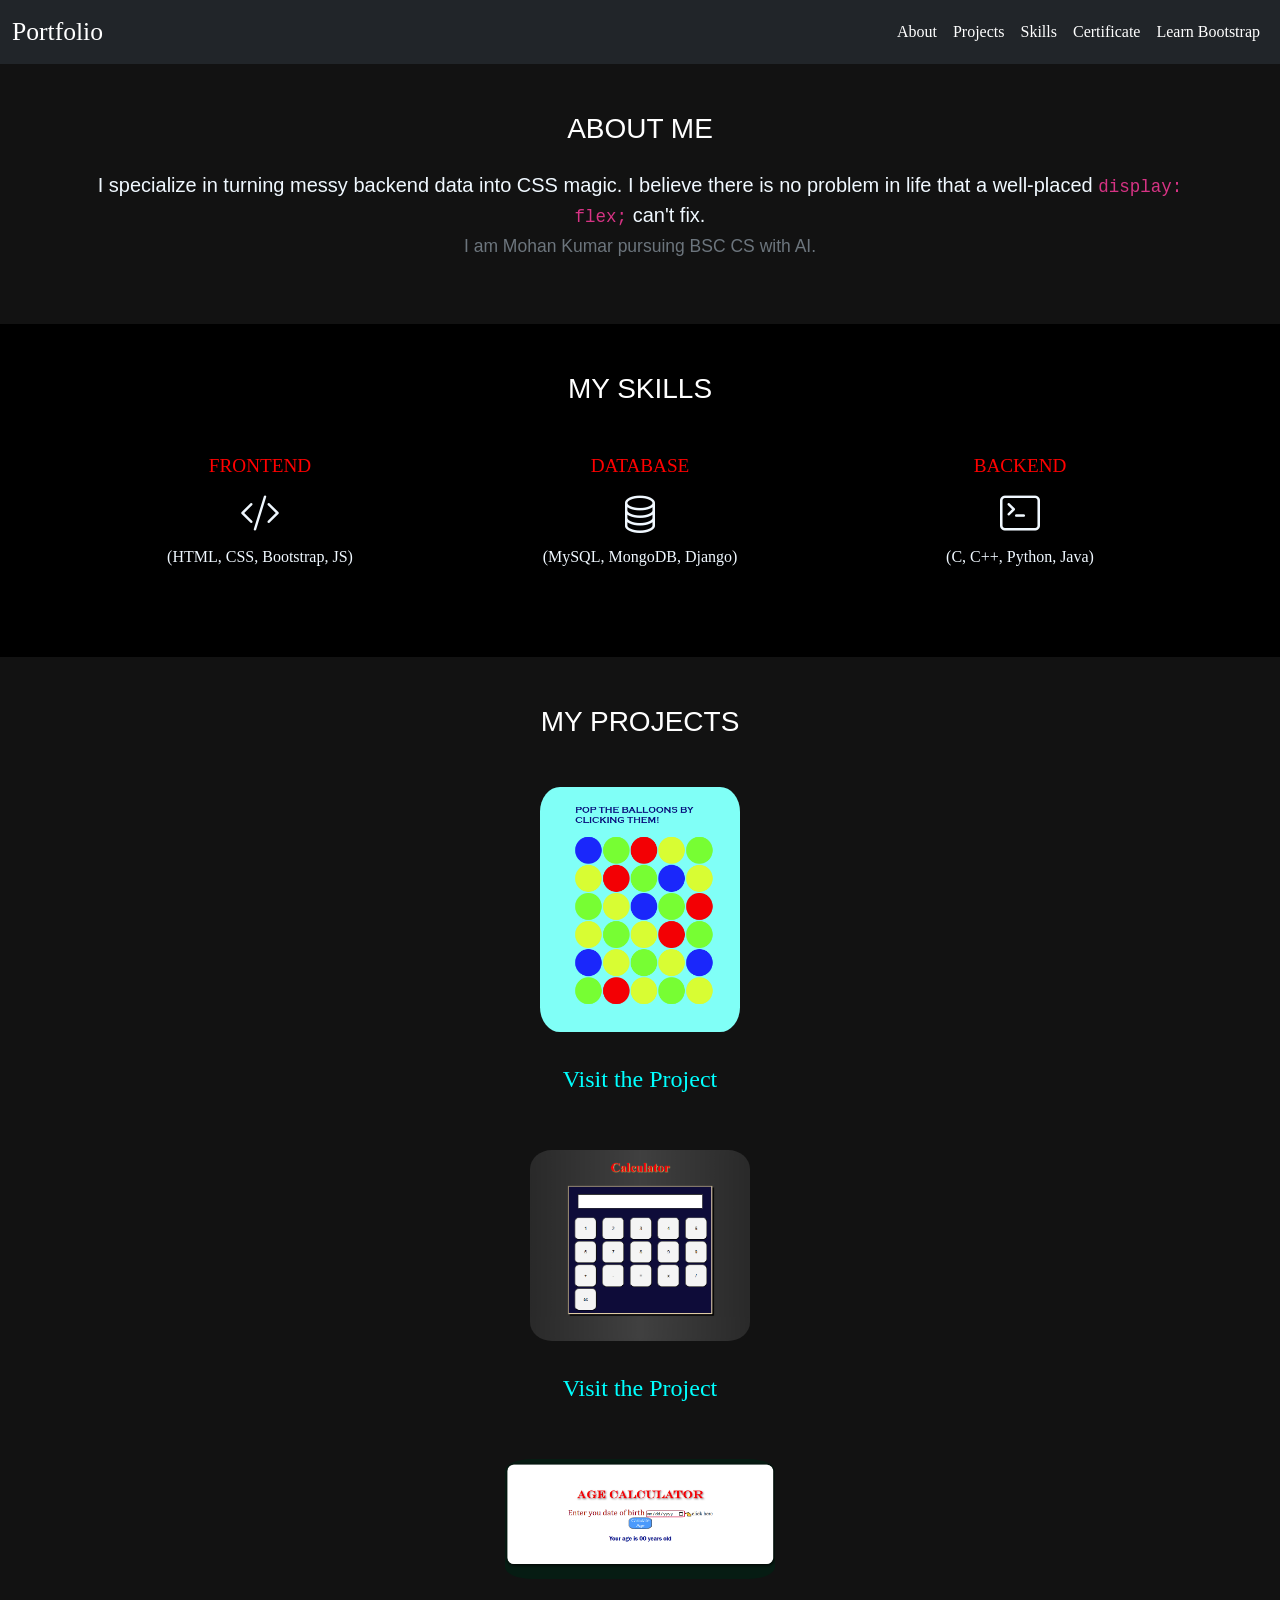
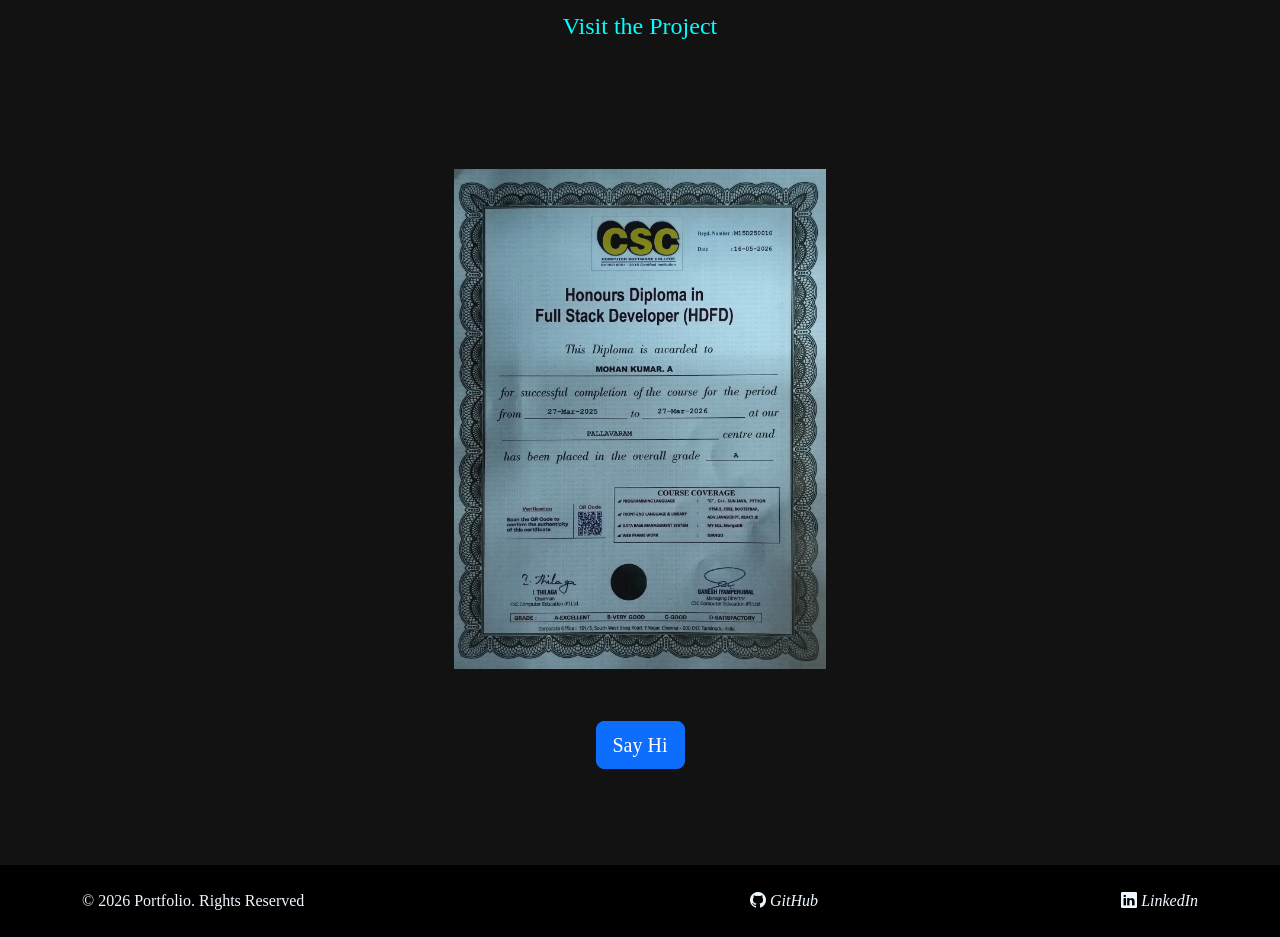
==== Portfolio.html @ 73efa067 "Update portfolio HTML structure and styles" ====
<!DOCTYPE html>
<html lang="en">
<head>
    <meta charset="UTF-8">
    <meta name="viewport" content="width=device-width, initial-scale=1.0">
    <title>Mohan Kumar | Portfolio</title>
      
    <link href="https://cdn.jsdelivr.net/npm/bootstrap@5.3.0-alpha3/dist/css/bootstrap.min.css" rel="stylesheet">
    <link rel="stylesheet" href="https://cdn.jsdelivr.net/npm/bootstrap-icons@1.10.5/font/bootstrap-icons.css">
    <style>
        body { background-color: #121212; color: aliceblue; font-family: 'Times New Roman', serif; }
        nav{
            background-image:linear-gradient(#000000);
        }
        #brand{
            font-size: 1.6rem !important;
        }
        #navbarNav .nav-link {
    color: white !important;
    transition:background-color 0.3s ease;
}
        #navbarNav li:hover {
    transform: translateY(-2px);
    
    background-color: #ff0000; 
    box-shadow: #ff0000 0px 0px 20px ;
    
    color: red;
}
        /* Typography */
        .section-title { font-family: 'Lucida Fax', sans-serif; color: white; transition: 0.3s; }
        .section-title:hover { color: #ff0000; }
        #cont { font-family: 'Franklin Gothic', sans-serif; }
        #type { color: red; font-size: larger; }
        
        /* Sections */
        #sk { background-color: #000000; }
        footer { background-color: black; color: aliceblue; }
        
        /* Projects & Images */
        .mb-5 img { border-radius: 10%; transition: transform 0.2s ease-in; max-width: 100%; height: auto; }
        img:hover { transform: scale(1.05); box-shadow: 2px 2px 10px red; }
        #pr1 { max-width: 200px; }
        #pr2 { max-width: 220px; }
        #pr3 { max-width: 340px; height: 120px; }

        #symbol:hover { text-shadow: 2px 2px 10px red; cursor: pointer; }
        
        #link { 
            text-decoration: none; color: aqua; font-size: x-large; 
            padding: 5px 10px; display: inline-block;
           
        }

        #link:hover{
            transition: animation 1s;
            animation: spin 500ms infinite linear;
            border-radius: 4s0%;
        }
        @keyframes spin {
           0%{border-top: 2px solid red;
            border-right: transparent;
            border-bottom: transparent;
            border-left: transparent;}
           20%{border-top: 2px solid red;
            border-right: transparent;
            border-bottom: transparent;
            border-left: transparent;}
           40%{border-top: transparent;
            border-right: 2px solid red;
            border-bottom: transparent;
            border-left: transparent;}
           60%{border-top: transparent;
            border-right: transparent;
            border-bottom:2px solid red;
            border-left: transparent;}
           80%{border-top: transparent;
            border-right: transparent;
            border-bottom: transparent;
            border-left:2px solid red;}
           100%{border-top: 2px solid red;
            border-right: transparent;
            border-bottom: transparent;
            border-left: transparent;}}
        #back {
            
            width: 45px;
            height: 45px;
            font-size: 28px;
            color: red;
            transition: 0.3s ease;
            text-decoration: none;
        }


#back:hover {
    color: white;
    transform: scale(1.2);
    text-shadow: 0 0 10px red;
}
#btt:hover{
    
box-shadow: 1px 1px 10px red !important;
}

        #model_head { color: rgb(255, 0, 0); }

#c-bar{
    border-color: #ff0000 !important;
    background-color: aliceblue !important;
    color: red !important;
}
#form{
    
    animation: shadow 4.5s infinite linear;
}
@keyframes shadow{
    0%{
        box-shadow:0px -6px 10px red ;
    }
    30%{
        box-shadow:6px 0px 10px red ;
    }
    60%{
        box-shadow:0px 6px 10px red ;
    }
    90%{
        box-shadow:-6px 0px 10px red ;
    }
    100%{
        box-shadow:0px -6px 10px red ;
    }
}

#img_fullstack{
    transition: transform 0.2s ease-in;
    height: 500px;
    max-width: auto;
}

    </style>
</head>
<body>

    <nav class="navbar navbar-expand-lg navbar-dark bg-dark">
        <div class="container-fluid">
            <a id="brand" class="navbar-brand" href="#">Portfolio</a>
            <button class="navbar-toggler" type="button" data-bs-toggle="collapse" data-bs-target="#navbarNav">
                <span class="navbar-toggler-icon"></span>
            </button>
            <div class="collapse navbar-collapse" id="navbarNav">
                <!-- ms-auto pushes links to the right -->
                <ul class="navbar-nav ms-auto">
                    <li class="nav-item"><a class="nav-link" href="#about">About</a></li>
                    <li class="nav-item"><a class="nav-link" href="#my portfolio">Projects</a></li>
                    <li class="nav-item"><a class="nav-link" href="#sk">Skills</a></li>
                    <li class="nav-item"><a href="#img_fullstack" class="nav-link">Certificate</a></li>
                    <li class="nav-item"><a class="nav-link" href="https://www.w3schools.com" target="_blank">Learn Bootstrap</a></li>
                    
                </ul>
            </div>
        </div>
    </nav>

    <!-- About Section -->
    <section id="about" class="py-5 text-center">
        <div class="container">
            <h3 class="section-title mb-4">ABOUT ME</h3>
            <p id="cont" class="lead">
                I specialize in turning messy backend data into CSS magic. I believe there is no problem in life that a well-placed <code>display: flex;</code> can't fix.<br>
                <small class="text-secondary">I am Mohan Kumar pursuing BSC CS with AI.</small>
            </p>
        </div>
    </section>

    <!-- Skills Section -->
    <section id="sk" class="py-5 text-center">
        <div class="container">
            <h3 class="section-title mb-5">MY SKILLS</h3>
            <div class="row">
                <div class="col-md-4 mb-4">
                    <h4 id="type">FRONTEND</h4>
                    <i id="symbol" class="bi bi-code-slash" style="font-size: 40px;"></i>
                    <p>(HTML, CSS, Bootstrap, JS)</p>
                </div>
                <div class="col-md-4 mb-4">
                    <h4 id="type">DATABASE</h4>
                    <i id="symbol" class="bi bi-database" style="font-size: 40px;"></i>
                    <p>(MySQL, MongoDB, Django)</p>
                </div>
                <div class="col-md-4 mb-4">
                    <h4 id="type">BACKEND</h4>
                    <i id="symbol" class="bi bi-terminal" style="font-size: 40px"></i>
                    <p>(C, C++, Python, Java)</p>
                </div>
            </div>
        </div>
    </section>

    <!-- Projects Section -->
    <section id="my portfolio" class="py-5 text-center">
        <div class="container">
            <h3 class="section-title mb-5">MY PROJECTS</h3>
            <div class="mb-5">
                <img id="pr1" src="new_pro/pop.png" alt="project1"><br><br>
                <a id="link" href="https://prajen-kumar.github.io/DEMO/new_pro/pop_project/loader.html">Visit the Project</a>
            </div>
            <div class="mb-5">
                <img id="pr2" src="new_pro/calc.png" alt="project2"><br><br>
                <a id="link" href="https://prajen-kumar.github.io/DEMO/new_pro/calc_project/calculator.html">Visit the Project</a>
            </div>
            <div class="mb-5">
                <img id="pr3" src="new_pro/age.png" alt="project3"><br><br>
                <a id="link" href="https://prajen-kumar.github.io/DEMO/new_pro/agecalc_project/agecalc.html">Visit the Project</a>
            </div>
        </div><br>
    </section>
    <section id="certi" class="text-center">
        <div class="container">
            <div class="mb-1">
                <img id="img_fullstack" src="img/M15D250010.jpg" alt="certificate " srcset="">
            </div>
        </div>
    </section>
        
    <div class="text-center py-5">
        <button id="btt" class="btn btn-primary btn-lg" data-bs-toggle="modal" data-bs-target="#Mymod">Say Hi</button>
    </div>

    <!-- Contact Modal -->
    <div  class="modal fade" id="Mymod" tabindex="-1">
        <div id="form" class="modal-dialog">
            <div class="modal-content bg-dark text-white border-danger">
                <div class="modal-header border-secondary">
                    <h4 id="model_head" >Contact Me</h4>
                    <button class="btn-close btn-close-white" data-bs-dismiss="modal"></button>
                </div>
                <div  class="modal-body">
                    <form action="https://usebasin.com/f/142233ae8b2a" method="POST">
     <div class="mb-3"><input id="c-bar" class="form-control bg-secondary text-white border-0" type="text" name="user_name" placeholder="Your Name" required></div>
    <div class="mb-3"> <input id="c-bar" class="form-control bg-secondary text-white border-0" type="email" name="user_email" placeholder="Email id" required></div>
     <div class="mb-3"><input id="c-bar" class="form-control bg-secondary text-white border-0" type="text" name="message" placeholder="message" required></div>
    <button id="s-btt" type="submit" class="btn btn-danger w-80">Submit</button>
</form>     
                </div>
            </div>
        </div>
    </div>
   
    <footer class="py-4 mt-5">
        <div class="container">
            <div class="row align-items-center">
                <p class="col-md-4 mb-0 text-md-start">&copy; 2026 Portfolio. Rights Reserved</p>
                <div class="col-md-4 text-end"><a class="nav-link" href="https://www.github.com/prajen-kumar" target="_blank"><i class="bi bi-github"> GitHub</i></a></div>
                <div class="col-md-4 text-md-end"><a class="nav-link" href="https://www.linkedin.com/in/mohan-kumar-7604b2383?utm_source=share_via&utm_content=profile&utm_medium=member_android" target=""><i class="bi bi-linkedin"> LinkedIn</i></a></div>
            </div>
        </div>
    </footer>
       
    <script src="https://cdn.jsdelivr.net/npm/bootstrap@5.3.0-alpha3/dist/js/bootstrap.bundle.min.js"></script>
</body>
</html>
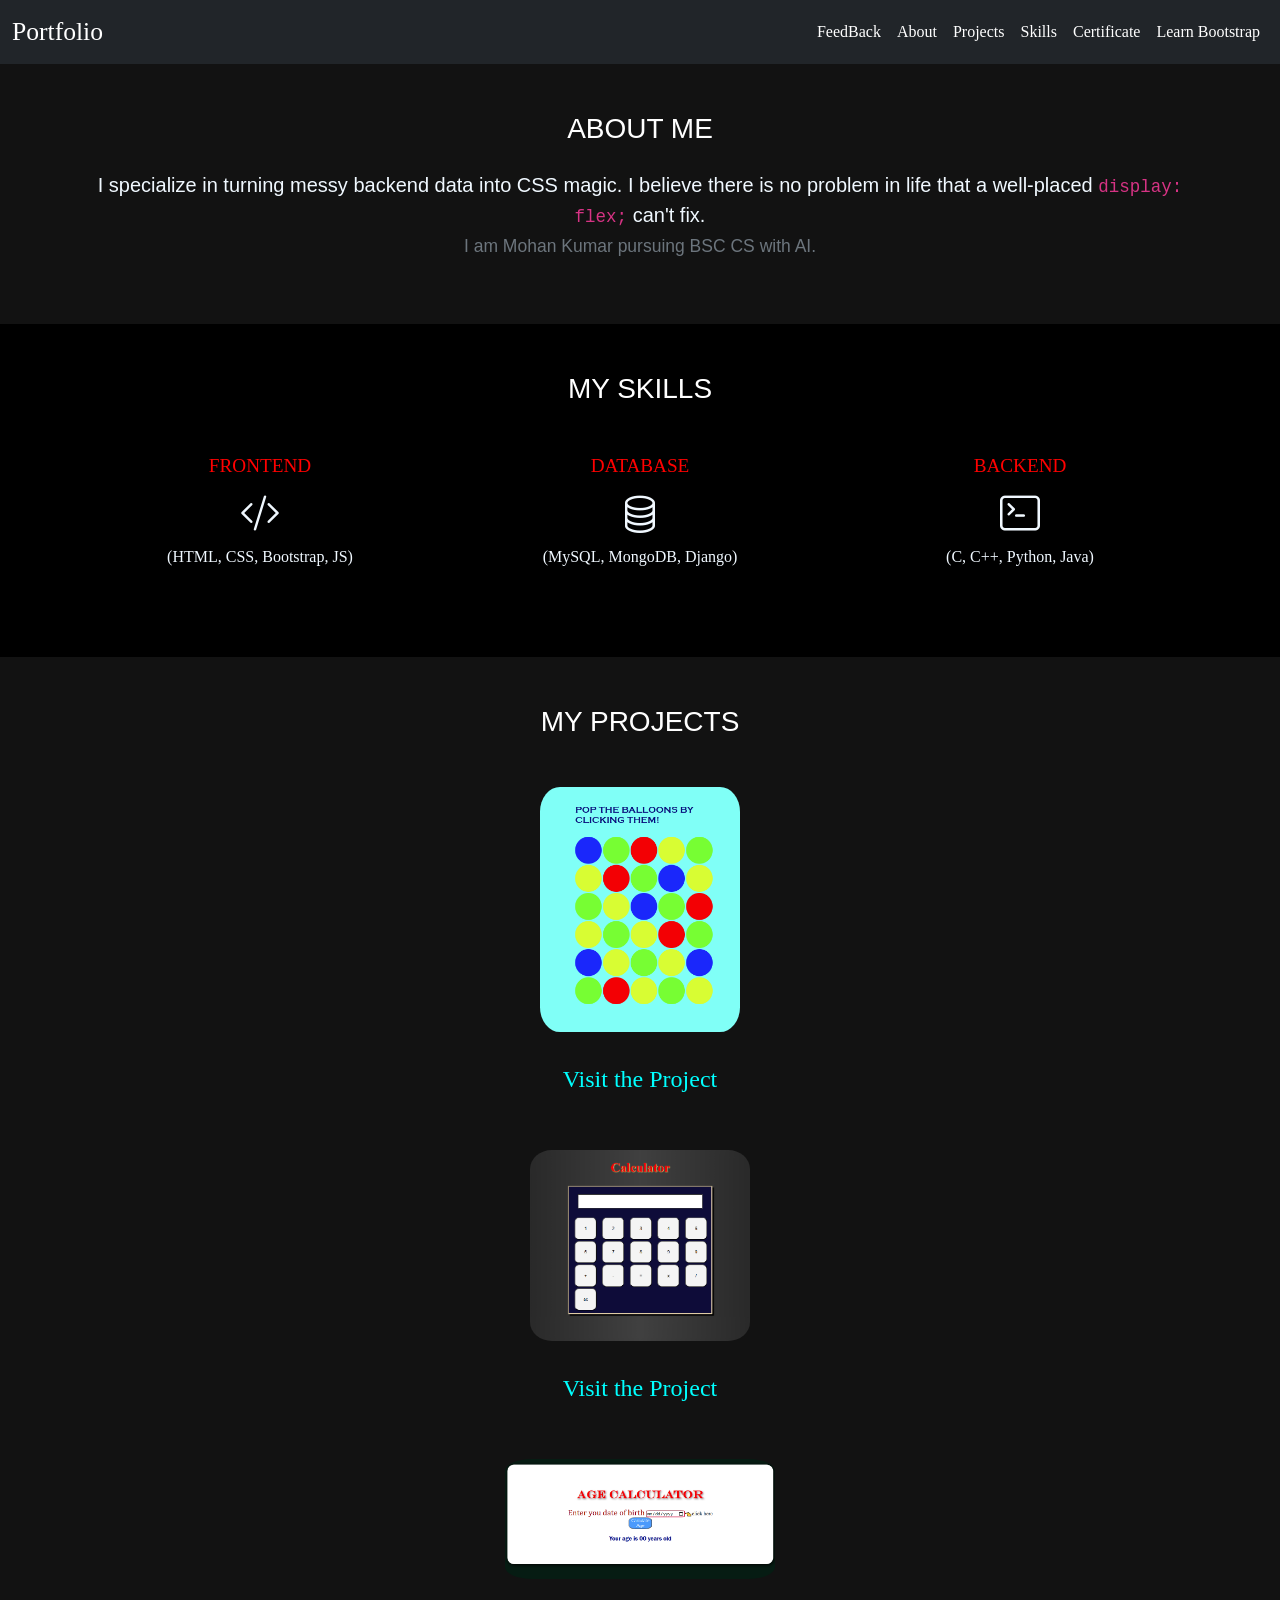
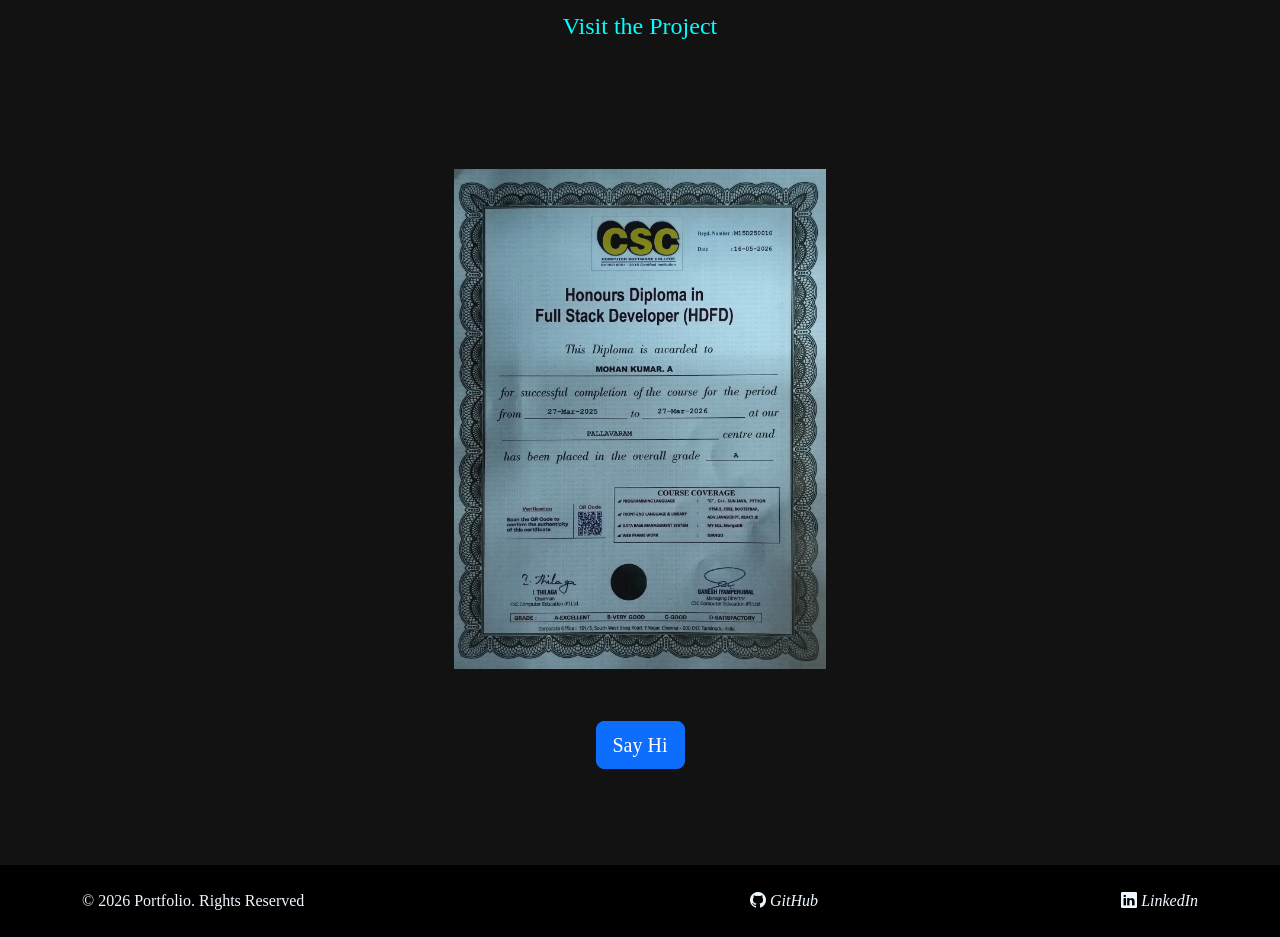
==== commit 327f900f: "Update Portfolio.html" ====
--- a/Portfolio.html
+++ b/Portfolio.html
@@ -44,44 +44,58 @@
         #pr2 { max-width: 220px; }
         #pr3 { max-width: 340px; height: 120px; }
 
-        #symbol:hover { text-shadow: 2px 2px 10px red; cursor: pointer; }
-        
-        #link { 
-            text-decoration: none; color: aqua; font-size: x-large; 
-            padding: 5px 10px; display: inline-block;
-           
-        }
-
-        #link:hover{
-            transition: animation 1s;
-            animation: spin 500ms infinite linear;
-            border-radius: 4s0%;
-        }
-        @keyframes spin {
-           0%{border-top: 2px solid red;
-            border-right: transparent;
-            border-bottom: transparent;
-            border-left: transparent;}
-           20%{border-top: 2px solid red;
-            border-right: transparent;
-            border-bottom: transparent;
-            border-left: transparent;}
-           40%{border-top: transparent;
-            border-right: 2px solid red;
-            border-bottom: transparent;
-            border-left: transparent;}
-           60%{border-top: transparent;
-            border-right: transparent;
-            border-bottom:2px solid red;
-            border-left: transparent;}
-           80%{border-top: transparent;
-            border-right: transparent;
-            border-bottom: transparent;
-            border-left:2px solid red;}
-           100%{border-top: 2px solid red;
-            border-right: transparent;
-            border-bottom: transparent;
-            border-left: transparent;}}
+        #symbol:hover { text-shadow: 2px 2px 10px rgb(255, 1, 1); cursor: pointer;}
+        
+        #link {
+    position: relative;
+    text-decoration: none;
+    color: aqua;
+    font-size: x-large;
+    padding: 5px 10px;
+    display: inline-block;
+}
+
+#link::before {
+    content: "";
+    position: absolute;
+    inset: 0;
+    border: 2px solid transparent;
+    pointer-events: none;
+}
+
+#link:hover::before {
+    transition: animation 0.1s ease-in-out;
+    animation: spin 500ms infinite linear;
+}
+
+@keyframes spin {
+    0% {
+        border-top-color: red;
+        border-right-color: transparent;
+        border-bottom-color: transparent;
+        border-left-color: transparent;
+    }
+
+    25% {
+        border-top-color: transparent;
+        border-right-color: red;
+    }
+
+    50% {
+        border-right-color: transparent;
+        border-bottom-color: red;
+    }
+
+    75% {
+        border-bottom-color: transparent;
+        border-left-color: red;
+    }
+
+    100% {
+        border-left-color: transparent;
+        border-top-color: red;
+    }
+}
         #back {
             
             width: 45px;
@@ -151,6 +165,7 @@
             <div class="collapse navbar-collapse" id="navbarNav">
                 <!-- ms-auto pushes links to the right -->
                 <ul class="navbar-nav ms-auto">
+                    <li class="nav-item"><a class="nav-link" href="http://docs.google.com/forms/u/1/d/e/1FAIpQLSdVO-pewg1jUEU65Zlt96uRORcEeiREQzDpB_T9U4URl1FNeg/formResponse?pli=1">FeedBack</a></li>
                     <li class="nav-item"><a class="nav-link" href="#about">About</a></li>
                     <li class="nav-item"><a class="nav-link" href="#my portfolio">Projects</a></li>
                     <li class="nav-item"><a class="nav-link" href="#sk">Skills</a></li>
@@ -244,6 +259,8 @@
 </form>     
                 </div>
             </div>
+             <button class="btn btn-primary"><a href="http://docs.google.com/forms/u/1/d/e/1FAIpQLSdVO-pewg1jUEU65Zlt96uRORcEeiREQzDpB_T9U4URl1FNeg/formResponse?pli=1">Feedback and Report</a></button>
+            </div>
         </div>
     </div>
    
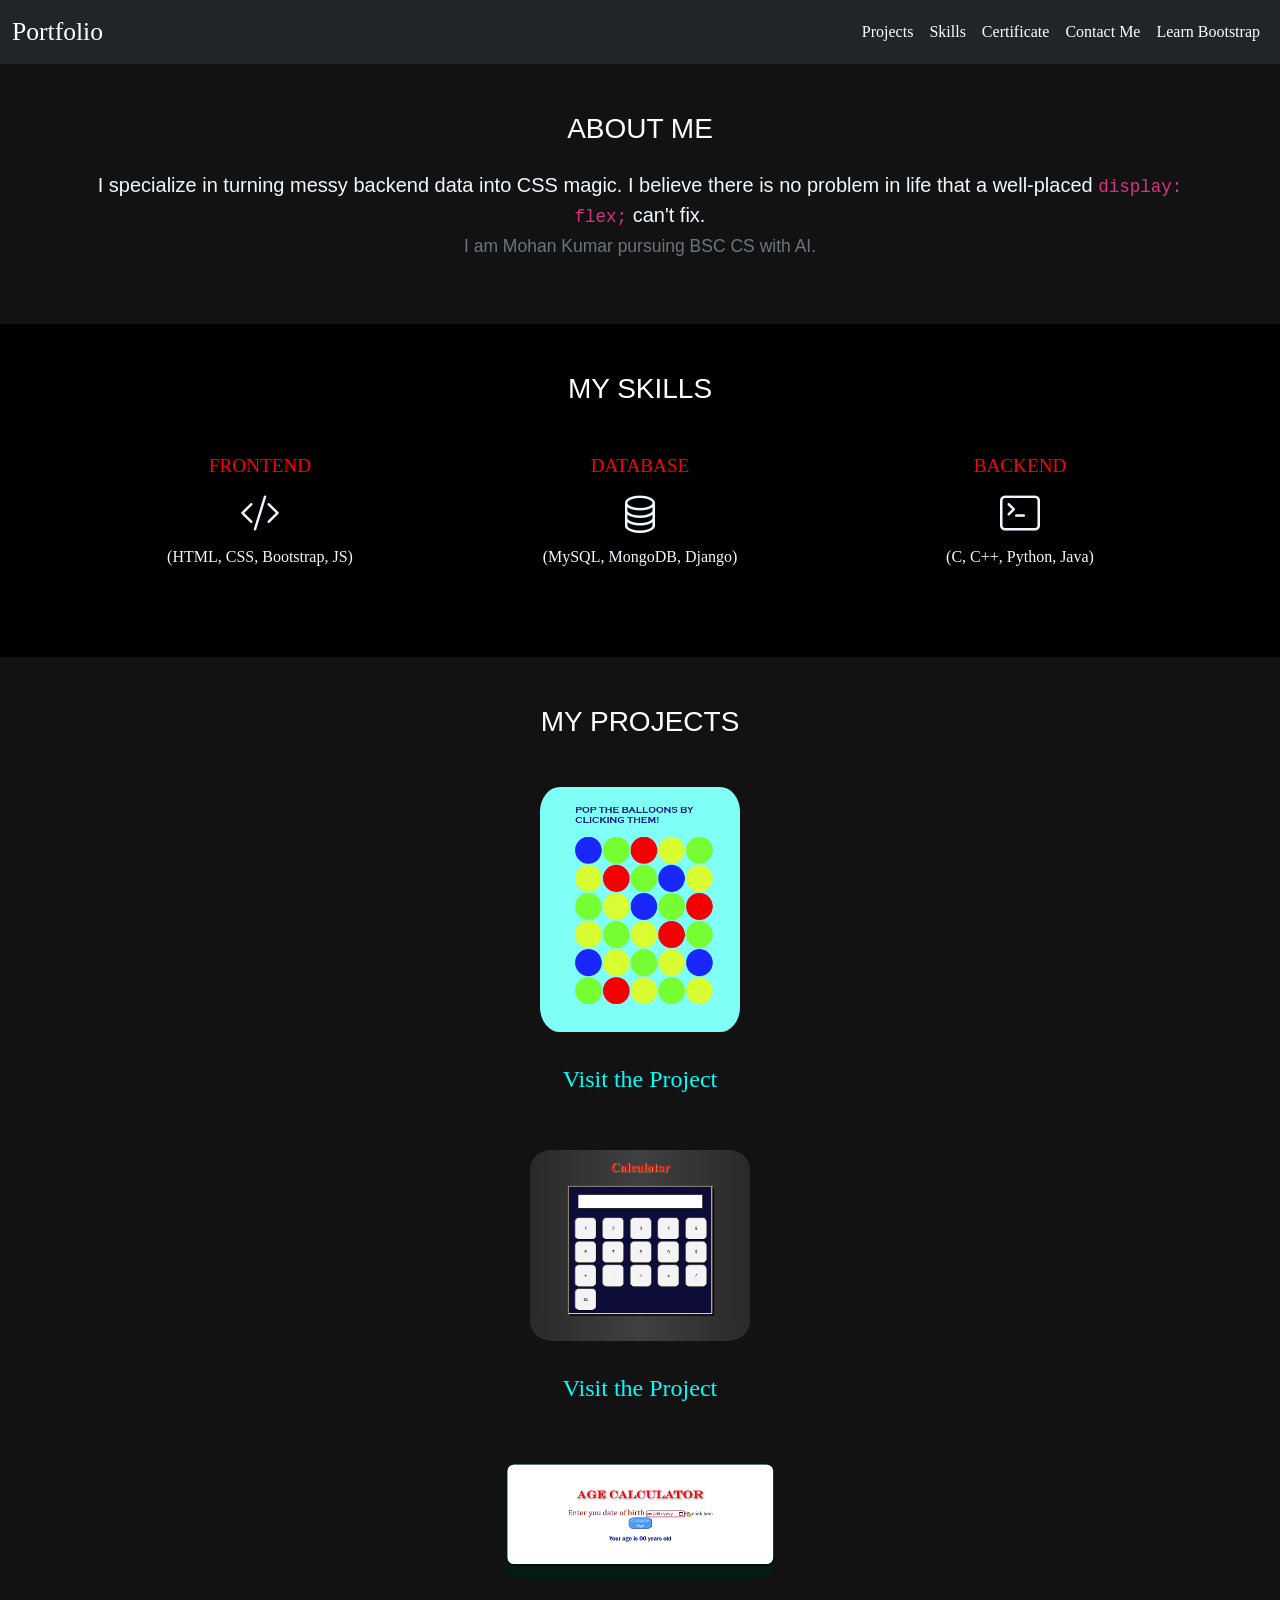
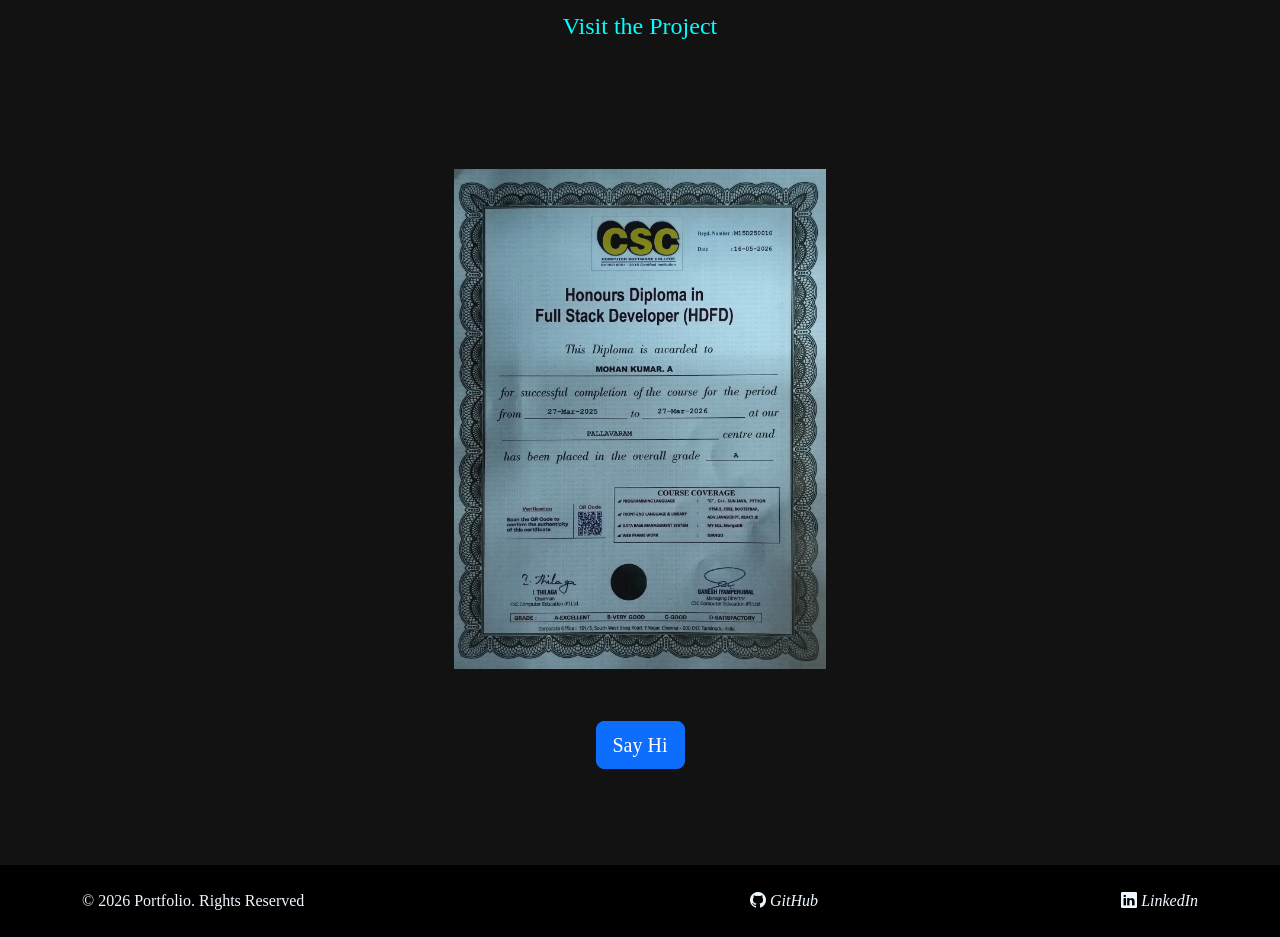
==== commit 59e8f9b7: "Fix HTML formatting and update styles" ====
--- a/Portfolio.html
+++ b/Portfolio.html
@@ -165,11 +165,11 @@
             <div class="collapse navbar-collapse" id="navbarNav">
                 <!-- ms-auto pushes links to the right -->
                 <ul class="navbar-nav ms-auto">
-                    <li class="nav-item"><a class="nav-link" href="http://docs.google.com/forms/u/1/d/e/1FAIpQLSdVO-pewg1jUEU65Zlt96uRORcEeiREQzDpB_T9U4URl1FNeg/formResponse?pli=1">FeedBack</a></li>
-                    <li class="nav-item"><a class="nav-link" href="#about">About</a></li>
+                    
                     <li class="nav-item"><a class="nav-link" href="#my portfolio">Projects</a></li>
                     <li class="nav-item"><a class="nav-link" href="#sk">Skills</a></li>
                     <li class="nav-item"><a href="#img_fullstack" class="nav-link">Certificate</a></li>
+                    <li class="nav-item"><a class="nav-link" href="#model_head">Contact Me</a></li>
                     <li class="nav-item"><a class="nav-link" href="https://www.w3schools.com" target="_blank">Learn Bootstrap</a></li>
                     
                 </ul>
@@ -259,9 +259,12 @@
 </form>     
                 </div>
             </div>
-             <button class="btn btn-primary"><a href="http://docs.google.com/forms/u/1/d/e/1FAIpQLSdVO-pewg1jUEU65Zlt96uRORcEeiREQzDpB_T9U4URl1FNeg/formResponse?pli=1">Feedback and Report</a></button>
-            </div>
-        </div>
+            
+        </div>
+         <a href="http://docs.google.com/forms/u/1/d/e/1FAIpQLSdVO-pewg1jUEU65Zlt96uRORcEeiREQzDpB_T9U4URl1FNeg/formResponse?pli=1">
+             <button class="btn btn-primary">Feedback and Report</button>
+         </a>  
+    </div>
     </div>
    
     <footer class="py-4 mt-5">
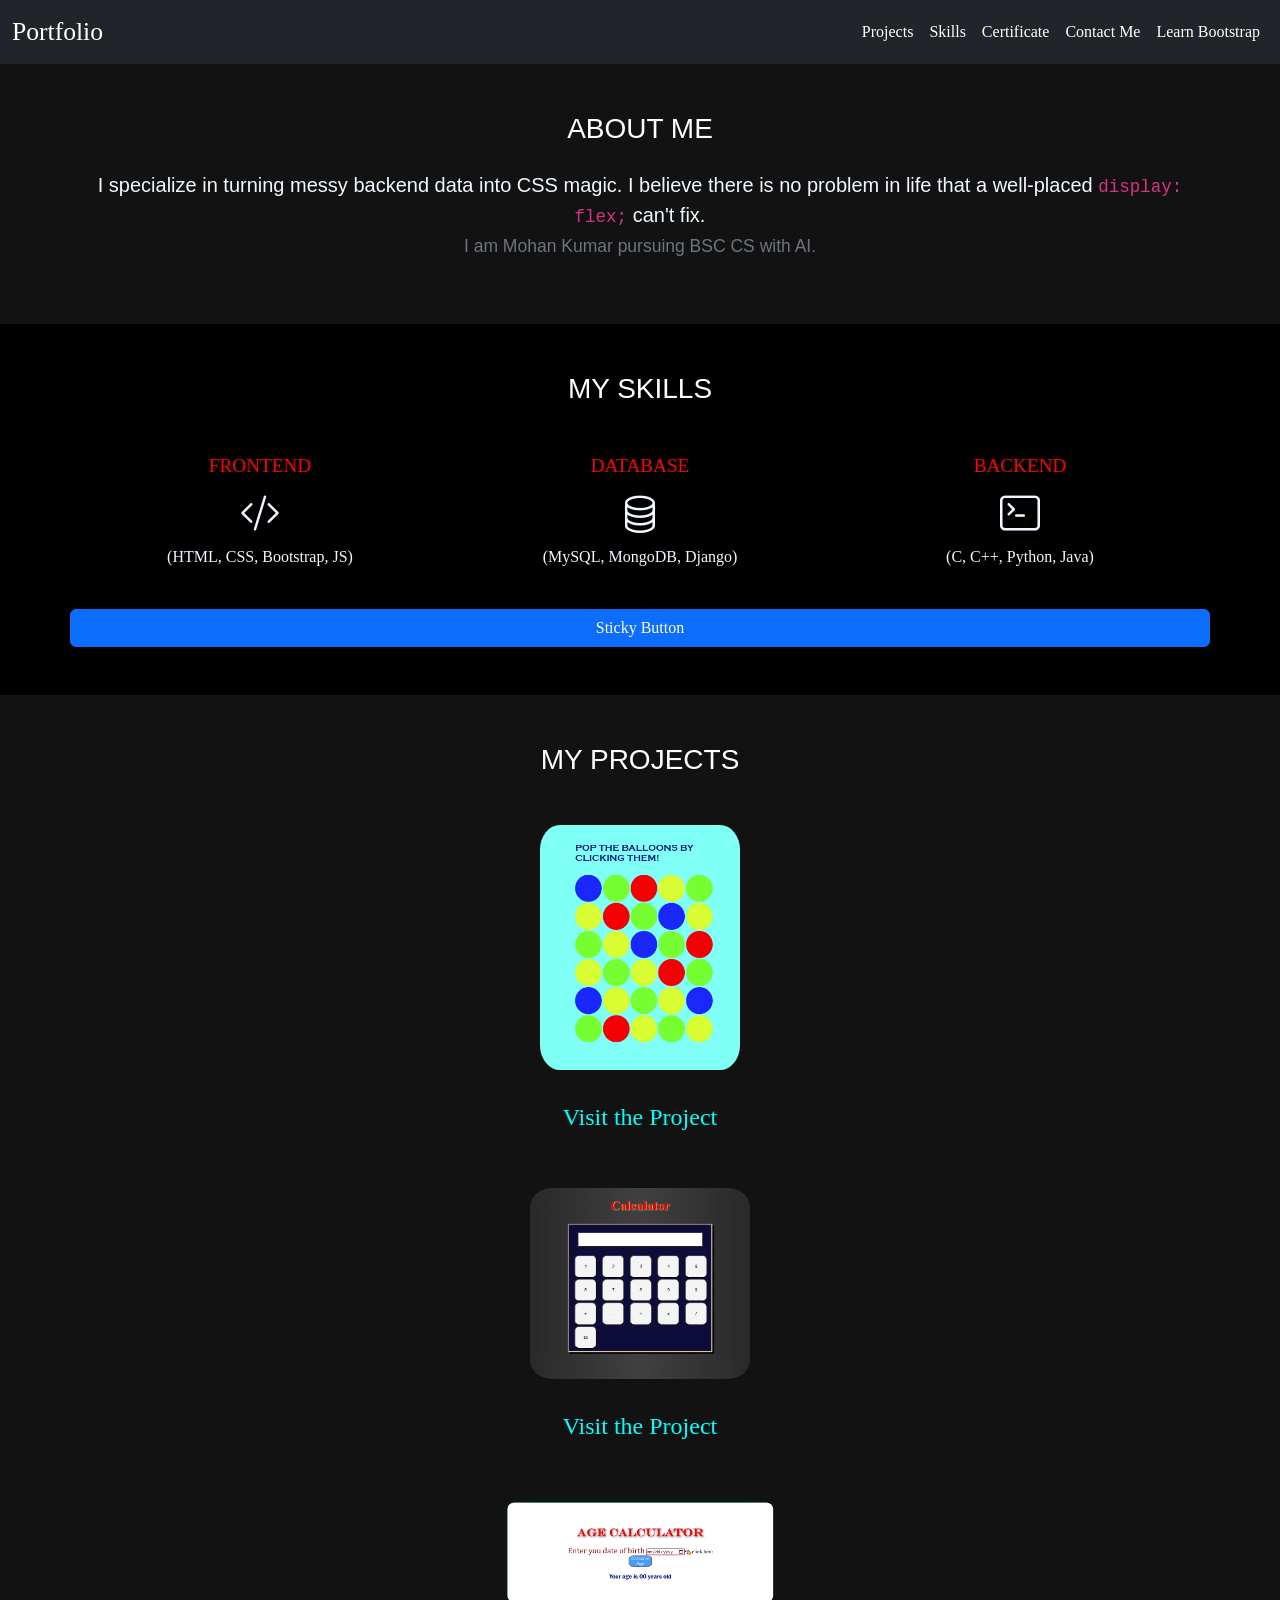
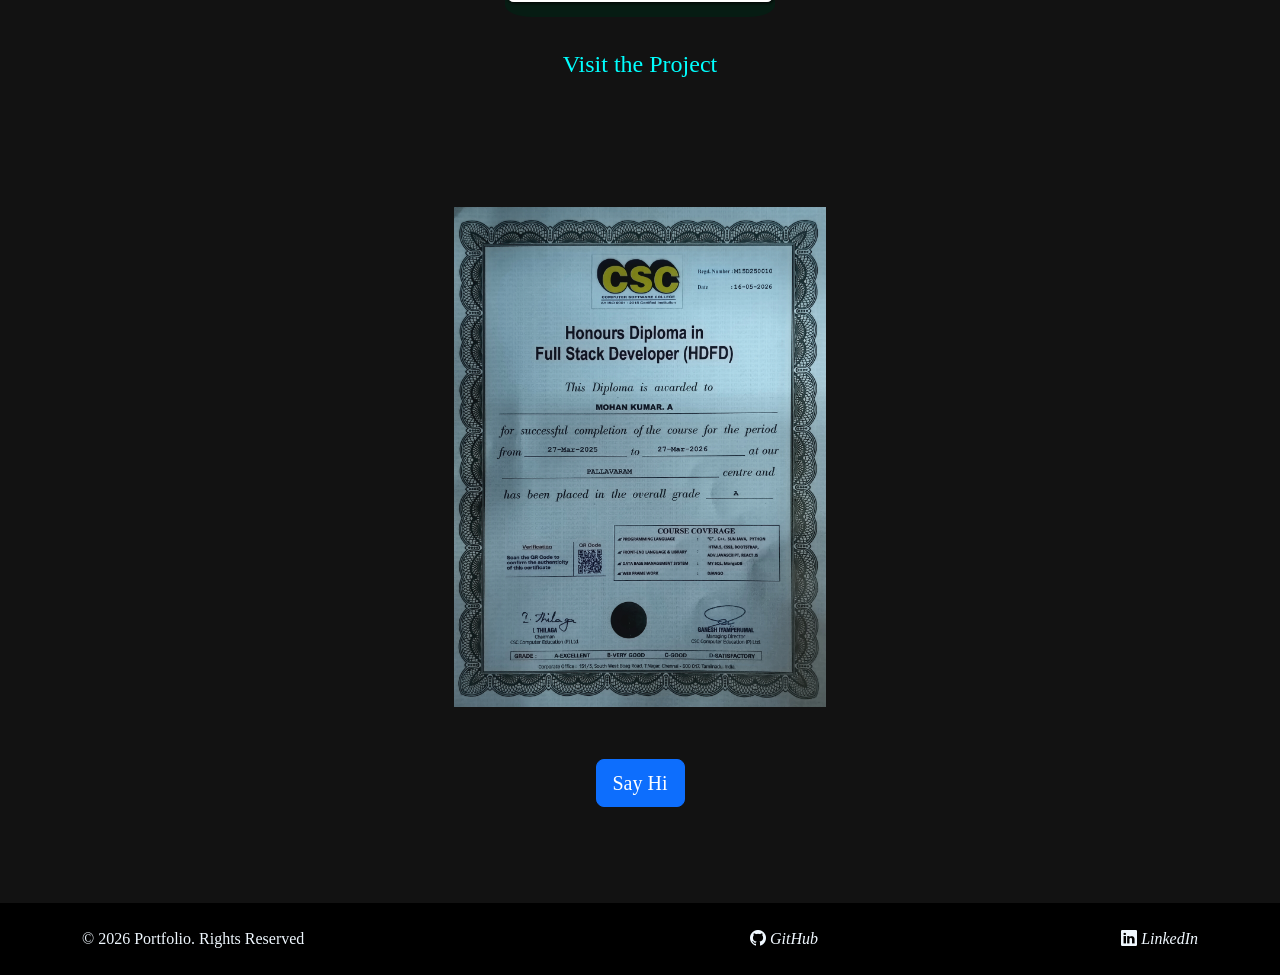
==== commit d713306a: "Fix HTML formatting and add sticky button" ====
--- a/Portfolio.html
+++ b/Portfolio.html
@@ -151,6 +151,12 @@
     height: 500px;
     max-width: auto;
 }
+.sticky-top-button {
+    position: sticky;
+    top: 0; /* Threshold where it sticks */
+    z-index: 1000;
+    /* Add other styles like background, padding, etc. */
+}   
 
     </style>
 </head>
@@ -169,7 +175,7 @@
                     <li class="nav-item"><a class="nav-link" href="#my portfolio">Projects</a></li>
                     <li class="nav-item"><a class="nav-link" href="#sk">Skills</a></li>
                     <li class="nav-item"><a href="#img_fullstack" class="nav-link">Certificate</a></li>
-                    <li class="nav-item"><a class="nav-link" href="#model_head">Contact Me</a></li>
+                    <li class="nav-item"><a class="nav-link" href="#btt">Contact Me</a></li>
                     <li class="nav-item"><a class="nav-link" href="https://www.w3schools.com" target="_blank">Learn Bootstrap</a></li>
                     
                 </ul>
@@ -208,6 +214,7 @@
                     <i id="symbol" class="bi bi-terminal" style="font-size: 40px"></i>
                     <p>(C, C++, Python, Java)</p>
                 </div>
+                <button class="btn btn-primary sticky-top">Sticky Button</button>   
             </div>
         </div>
     </section>
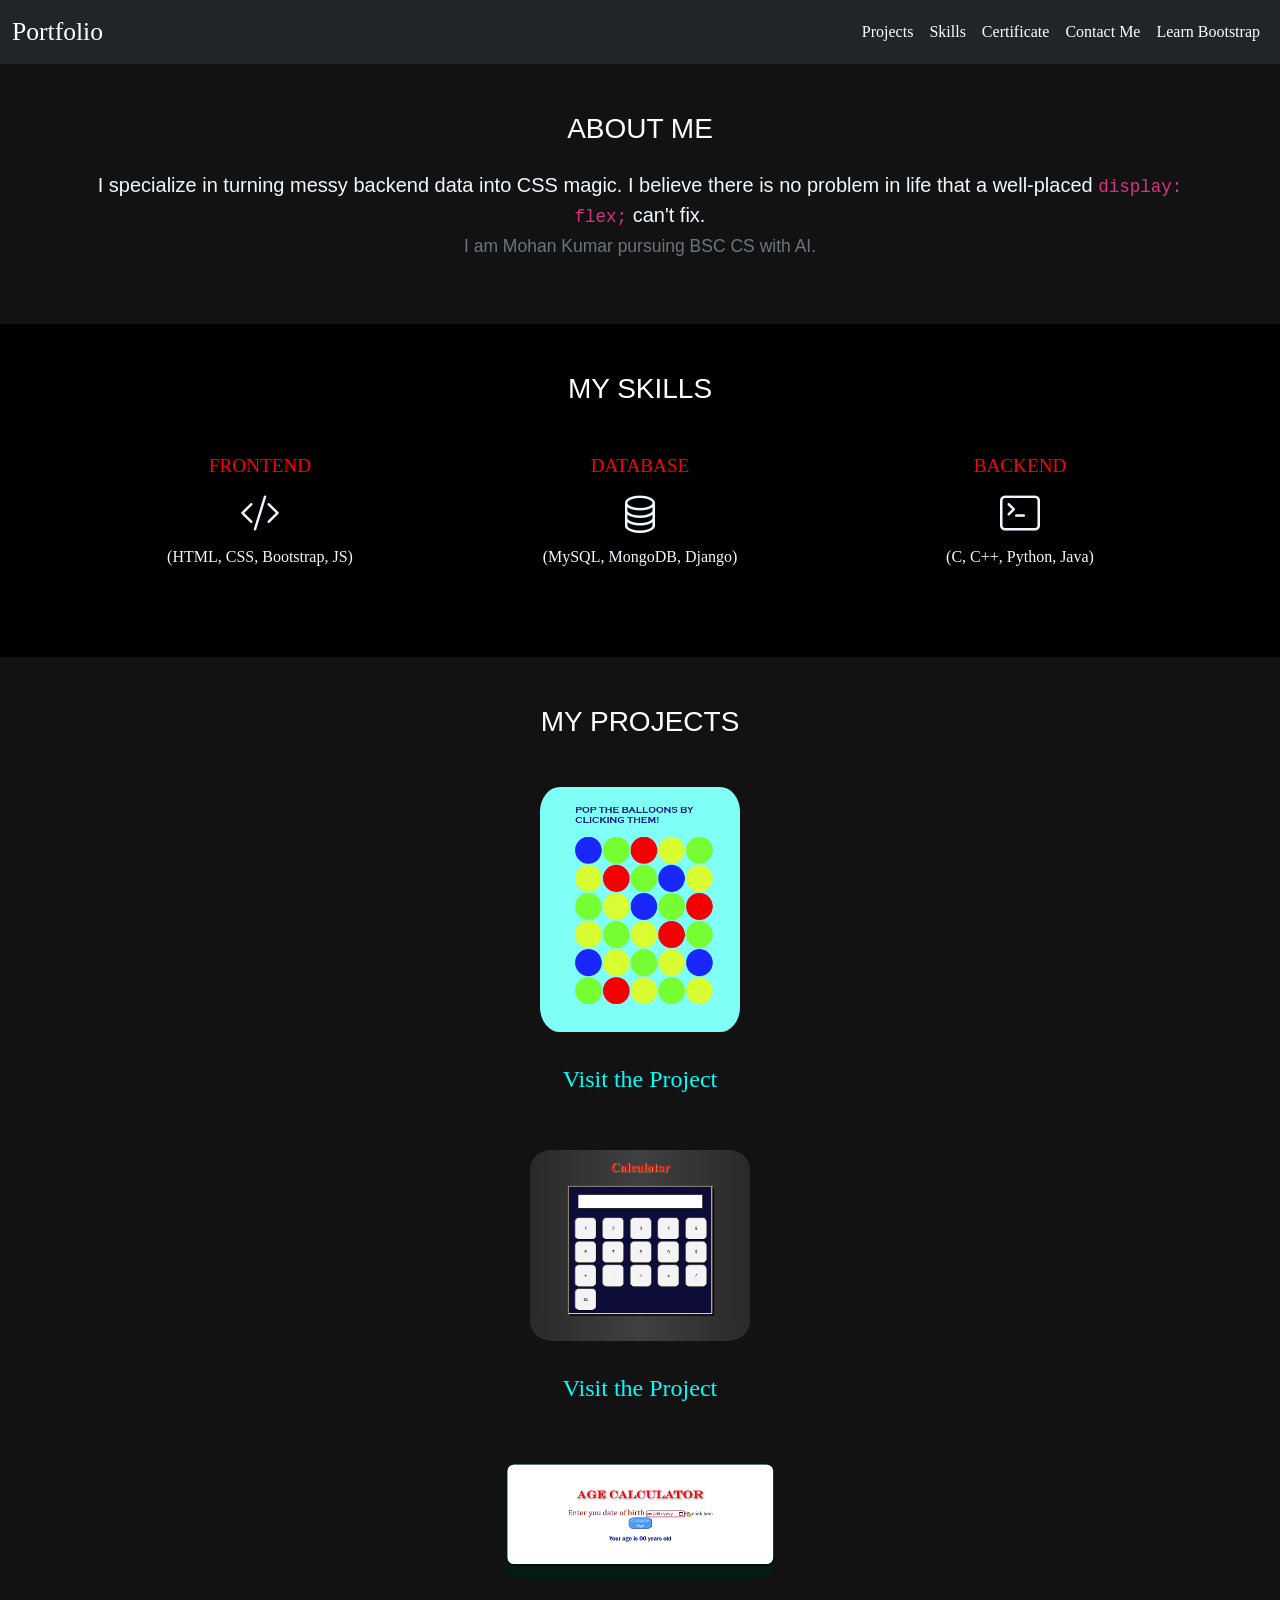
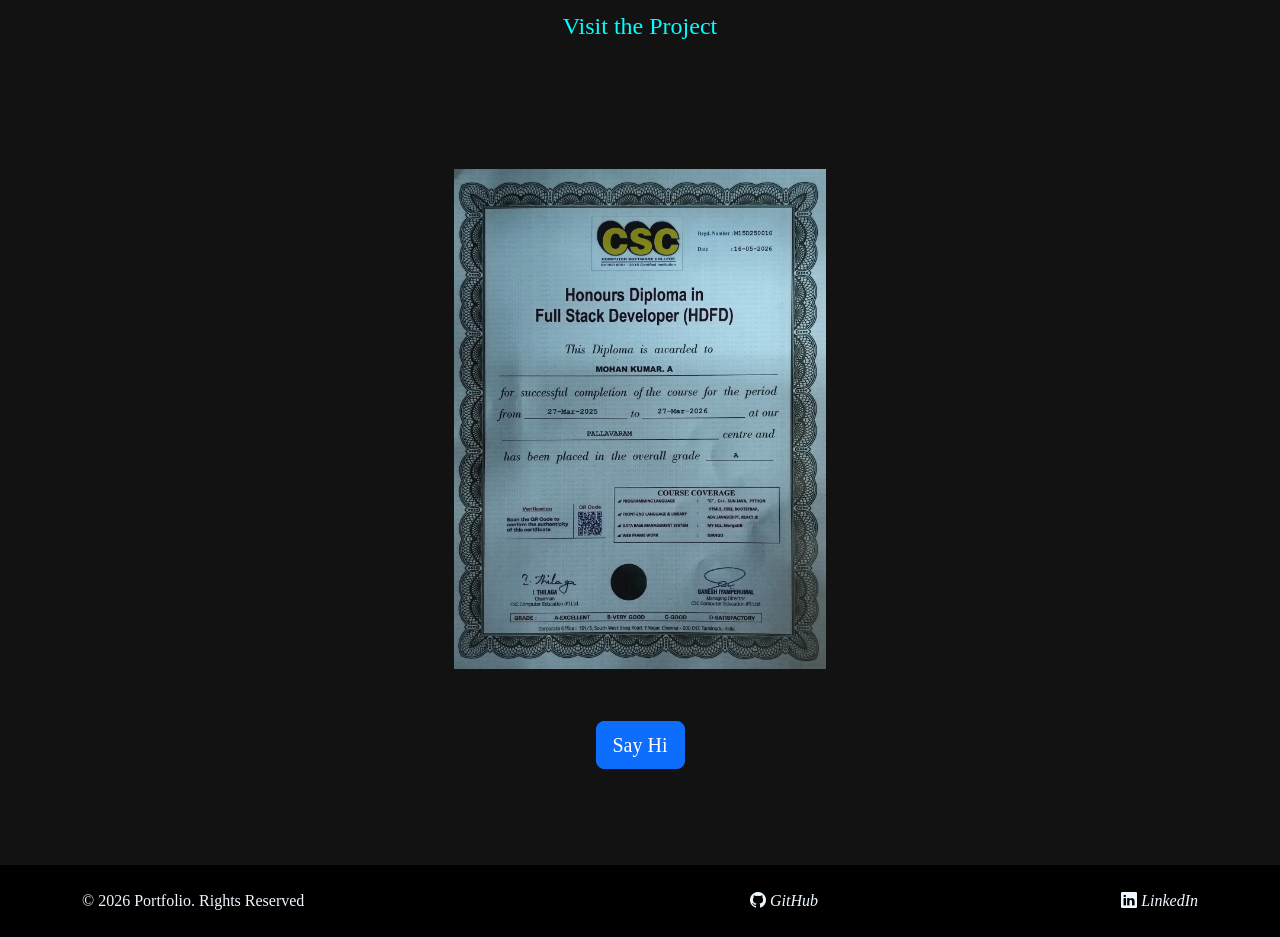
==== commit 2a2e5824: "Fix HTML formatting and structure in Portfolio.html" ====
--- a/Portfolio.html
+++ b/Portfolio.html
@@ -151,12 +151,6 @@
     height: 500px;
     max-width: auto;
 }
-.sticky-top-button {
-    position: sticky;
-    top: 0; /* Threshold where it sticks */
-    z-index: 1000;
-    /* Add other styles like background, padding, etc. */
-}   
 
     </style>
 </head>
@@ -214,7 +208,7 @@
                     <i id="symbol" class="bi bi-terminal" style="font-size: 40px"></i>
                     <p>(C, C++, Python, Java)</p>
                 </div>
-                <button class="btn btn-primary sticky-top">Sticky Button</button>   
+                  
             </div>
         </div>
     </section>
